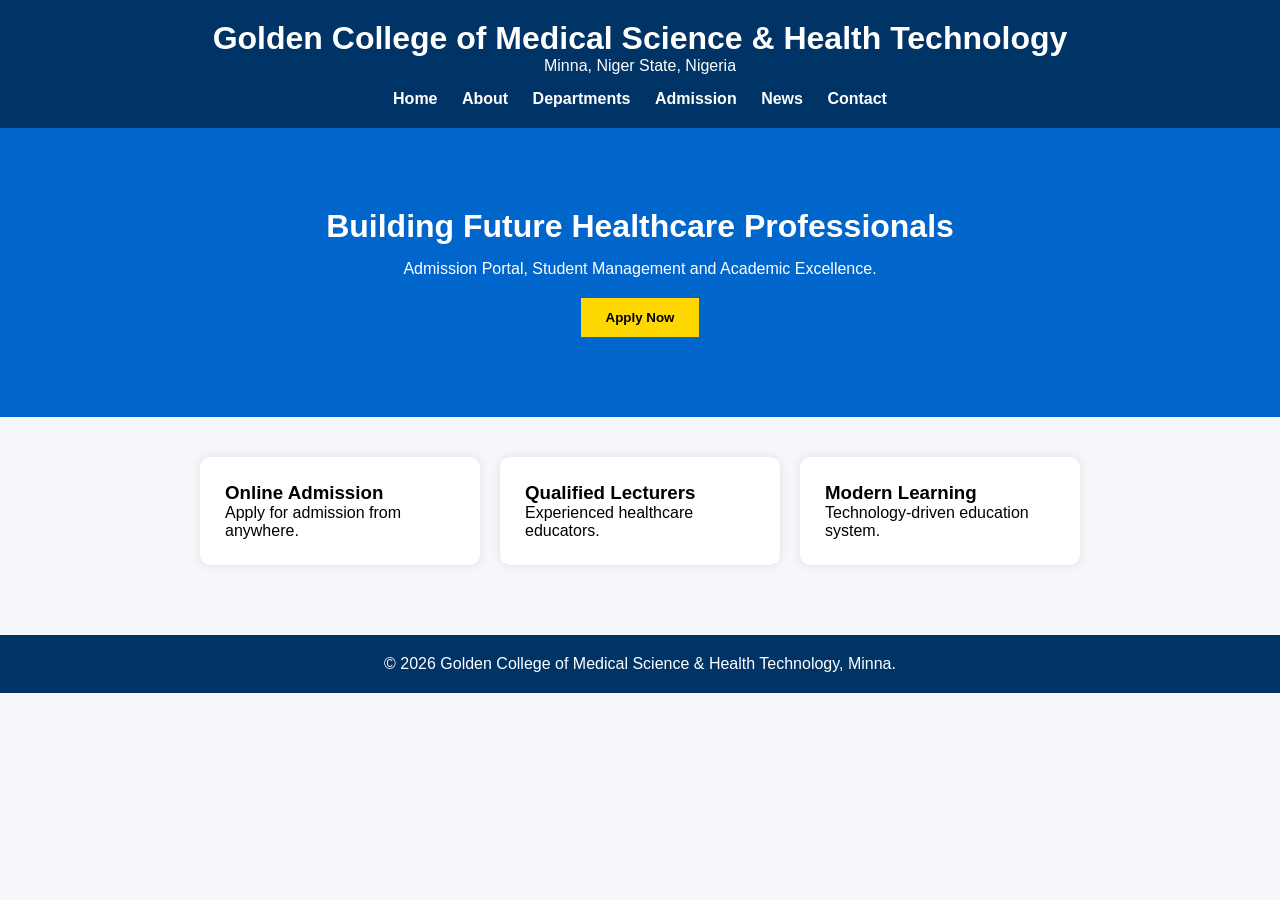
==== index.html @ ab7758e7 "Add files via upload" ====
<!DOCTYPE html>
<html lang="en">
<head>
<meta charset="UTF-8">
<meta name="viewport" content="width=device-width, initial-scale=1.0">
<title>Golden College of Medical Science & Health Technology</title>
<link rel="stylesheet" href="style.css">
</head>

<body>

<header>
<div class="container">
<h1>Golden College of Medical Science & Health Technology</h1>
<p>Minna, Niger State, Nigeria</p>

<nav>
<a href="#">Home</a>
<a href="#">About</a>
<a href="#">Departments</a>
<a href="#">Admission</a>
<a href="#">News</a>
<a href="#">Contact</a>
</nav>
</div>
</header>

<section class="hero">
<div class="container">
<h2>Building Future Healthcare Professionals</h2>
<p>Admission Portal, Student Management and Academic Excellence.</p>

<button>Apply Now</button>
</div>
</section>

<section class="features">

<div class="card">
<h3>Online Admission</h3>
<p>Apply for admission from anywhere.</p>
</div>

<div class="card">
<h3>Qualified Lecturers</h3>
<p>Experienced healthcare educators.</p>
</div>

<div class="card">
<h3>Modern Learning</h3>
<p>Technology-driven education system.</p>
</div>

</section>

<footer>
<p>© 2026 Golden College of Medical Science & Health Technology, Minna.</p>
</footer>

<script src="script.js"></script>

</body>
</html>
---- style.css ----
*{
margin:0;
padding:0;
box-sizing:border-box;
font-family:Arial, sans-serif;
}

body{
background:#f5f7fa;
}

header{
background:#003366;
color:white;
padding:20px;
text-align:center;
}

nav{
margin-top:15px;
}

nav a{
color:white;
text-decoration:none;
margin:0 10px;
font-weight:bold;
}

.hero{
background:#0066cc;
color:white;
text-align:center;
padding:80px 20px;
}

.hero h2{
font-size:32px;
margin-bottom:15px;
}

.hero button{
padding:12px 25px;
border:none;
background:gold;
font-weight:bold;
cursor:pointer;
margin-top:20px;
}

.features{
display:flex;
flex-wrap:wrap;
justify-content:center;
padding:40px 20px;
gap:20px;
}

.card{
background:white;
padding:25px;
width:280px;
border-radius:10px;
box-shadow:0 0 10px rgba(0,0,0,0.1);
}

footer{
background:#003366;
color:white;
text-align:center;
padding:20px;
margin-top:30px;
}
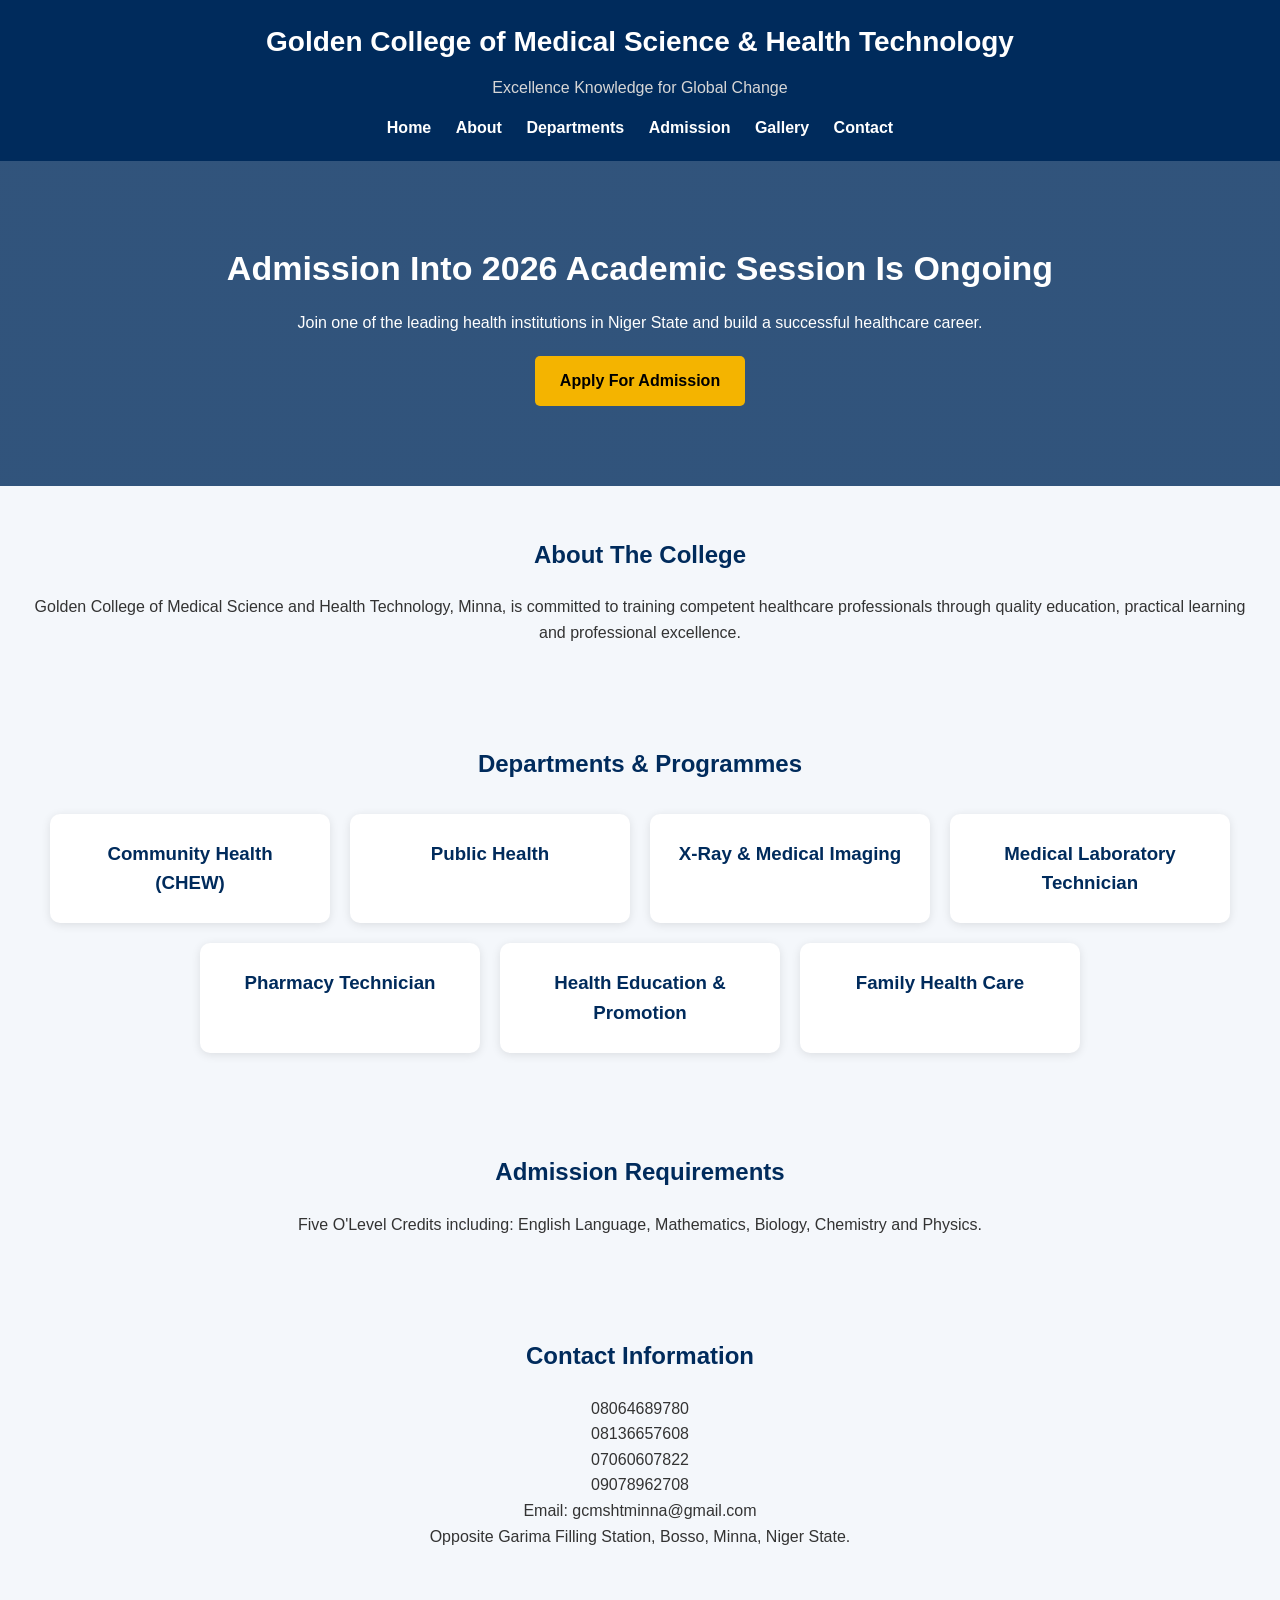
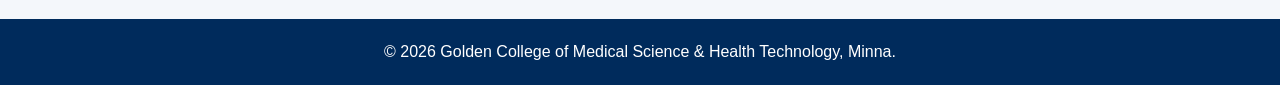
==== commit a3f83cb8: "Add files via upload" ====
--- a/index.html
+++ b/index.html
@@ -10,51 +10,111 @@
 <body>
 
 <header>
-<div class="container">
-<h1>Golden College of Medical Science & Health Technology</h1>
-<p>Minna, Niger State, Nigeria</p>
+    <div class="container">
+        <h1>Golden College of Medical Science & Health Technology</h1>
+        <p>Excellence Knowledge for Global Change</p>
 
-<nav>
-<a href="#">Home</a>
-<a href="#">About</a>
-<a href="#">Departments</a>
-<a href="#">Admission</a>
-<a href="#">News</a>
-<a href="#">Contact</a>
-</nav>
-</div>
+        <nav>
+            <a href="#">Home</a>
+            <a href="#">About</a>
+            <a href="#">Departments</a>
+            <a href="#">Admission</a>
+            <a href="#">Gallery</a>
+            <a href="#">Contact</a>
+        </nav>
+    </div>
 </header>
 
 <section class="hero">
-<div class="container">
-<h2>Building Future Healthcare Professionals</h2>
-<p>Admission Portal, Student Management and Academic Excellence.</p>
+    <div class="hero-content">
+        <h2>Admission Into 2026 Academic Session Is Ongoing</h2>
 
-<button>Apply Now</button>
-</div>
+        <p>
+            Join one of the leading health institutions in Niger State
+            and build a successful healthcare career.
+        </p>
+
+        <a href="#" class="btn">Apply For Admission</a>
+    </div>
 </section>
 
-<section class="features">
+<section class="about">
+    <h2>About The College</h2>
 
-<div class="card">
-<h3>Online Admission</h3>
-<p>Apply for admission from anywhere.</p>
-</div>
+    <p>
+        Golden College of Medical Science and Health Technology, Minna,
+        is committed to training competent healthcare professionals through
+        quality education, practical learning and professional excellence.
+    </p>
+</section>
 
-<div class="card">
-<h3>Qualified Lecturers</h3>
-<p>Experienced healthcare educators.</p>
-</div>
+<section class="departments">
+    <h2>Departments & Programmes</h2>
 
-<div class="card">
-<h3>Modern Learning</h3>
-<p>Technology-driven education system.</p>
-</div>
+    <div class="cards">
 
+        <div class="card">
+            <h3>Community Health (CHEW)</h3>
+        </div>
+
+        <div class="card">
+            <h3>Public Health</h3>
+        </div>
+
+        <div class="card">
+            <h3>X-Ray & Medical Imaging</h3>
+        </div>
+
+        <div class="card">
+            <h3>Medical Laboratory Technician</h3>
+        </div>
+
+        <div class="card">
+            <h3>Pharmacy Technician</h3>
+        </div>
+
+        <div class="card">
+            <h3>Health Education & Promotion</h3>
+        </div>
+
+        <div class="card">
+            <h3>Family Health Care</h3>
+        </div>
+
+    </div>
+</section>
+
+<section class="admission">
+    <h2>Admission Requirements</h2>
+
+    <p>
+        Five O'Level Credits including:
+        English Language, Mathematics,
+        Biology, Chemistry and Physics.
+    </p>
+</section>
+
+<section class="contact">
+    <h2>Contact Information</h2>
+
+    <p>08064689780</p>
+    <p>08136657608</p>
+    <p>07060607822</p>
+    <p>09078962708</p>
+
+    <p>Email: gcmshtminna@gmail.com</p>
+
+    <p>
+        Opposite Garima Filling Station,
+        Bosso, Minna, Niger State.
+    </p>
 </section>
 
 <footer>
-<p>© 2026 Golden College of Medical Science & Health Technology, Minna.</p>
+    <p>
+        © 2026 Golden College of Medical Science &
+        Health Technology, Minna.
+    </p>
 </footer>
 
 <script src="script.js"></script>
--- a/style.css
+++ b/style.css
@@ -6,14 +6,25 @@
 }
 
 body{
-background:#f5f7fa;
+background:#f4f7fb;
+color:#333;
+line-height:1.6;
 }
 
 header{
-background:#003366;
+background:#002b5c;
 color:white;
 padding:20px;
 text-align:center;
+}
+
+header h1{
+font-size:28px;
+margin-bottom:10px;
+}
+
+header p{
+color:#d6d6d6;
 }
 
 nav{
@@ -28,46 +39,94 @@
 }
 
 .hero{
-background:#0066cc;
+background:linear-gradient(rgba(0,43,92,0.8),rgba(0,43,92,0.8));
 color:white;
 text-align:center;
 padding:80px 20px;
 }
 
 .hero h2{
-font-size:32px;
+font-size:34px;
 margin-bottom:15px;
 }
 
-.hero button{
-padding:12px 25px;
-border:none;
-background:gold;
-font-weight:bold;
-cursor:pointer;
-margin-top:20px;
+.hero p{
+max-width:700px;
+margin:auto;
 }
 
-.features{
+.btn{
+display:inline-block;
+background:#f4b400;
+color:black;
+padding:12px 25px;
+margin-top:20px;
+text-decoration:none;
+font-weight:bold;
+border-radius:5px;
+}
+
+.about,
+.departments,
+.admission,
+.contact{
+padding:50px 20px;
+text-align:center;
+}
+
+.about h2,
+.departments h2,
+.admission h2,
+.contact h2{
+margin-bottom:20px;
+color:#002b5c;
+}
+
+.cards{
 display:flex;
 flex-wrap:wrap;
 justify-content:center;
-padding:40px 20px;
 gap:20px;
+margin-top:30px;
 }
 
 .card{
 background:white;
+width:280px;
 padding:25px;
-width:280px;
 border-radius:10px;
-box-shadow:0 0 10px rgba(0,0,0,0.1);
+box-shadow:0 2px 10px rgba(0,0,0,0.1);
+}
+
+.card h3{
+color:#002b5c;
 }
 
 footer{
-background:#003366;
+background:#002b5c;
 color:white;
 text-align:center;
 padding:20px;
-margin-top:30px;
+margin-top:20px;
+}
+
+@media(max-width:768px){
+
+header h1{
+font-size:22px;
+}
+
+.hero h2{
+font-size:26px;
+}
+
+nav a{
+display:block;
+margin:8px 0;
+}
+
+.card{
+width:100%;
+}
+
 }
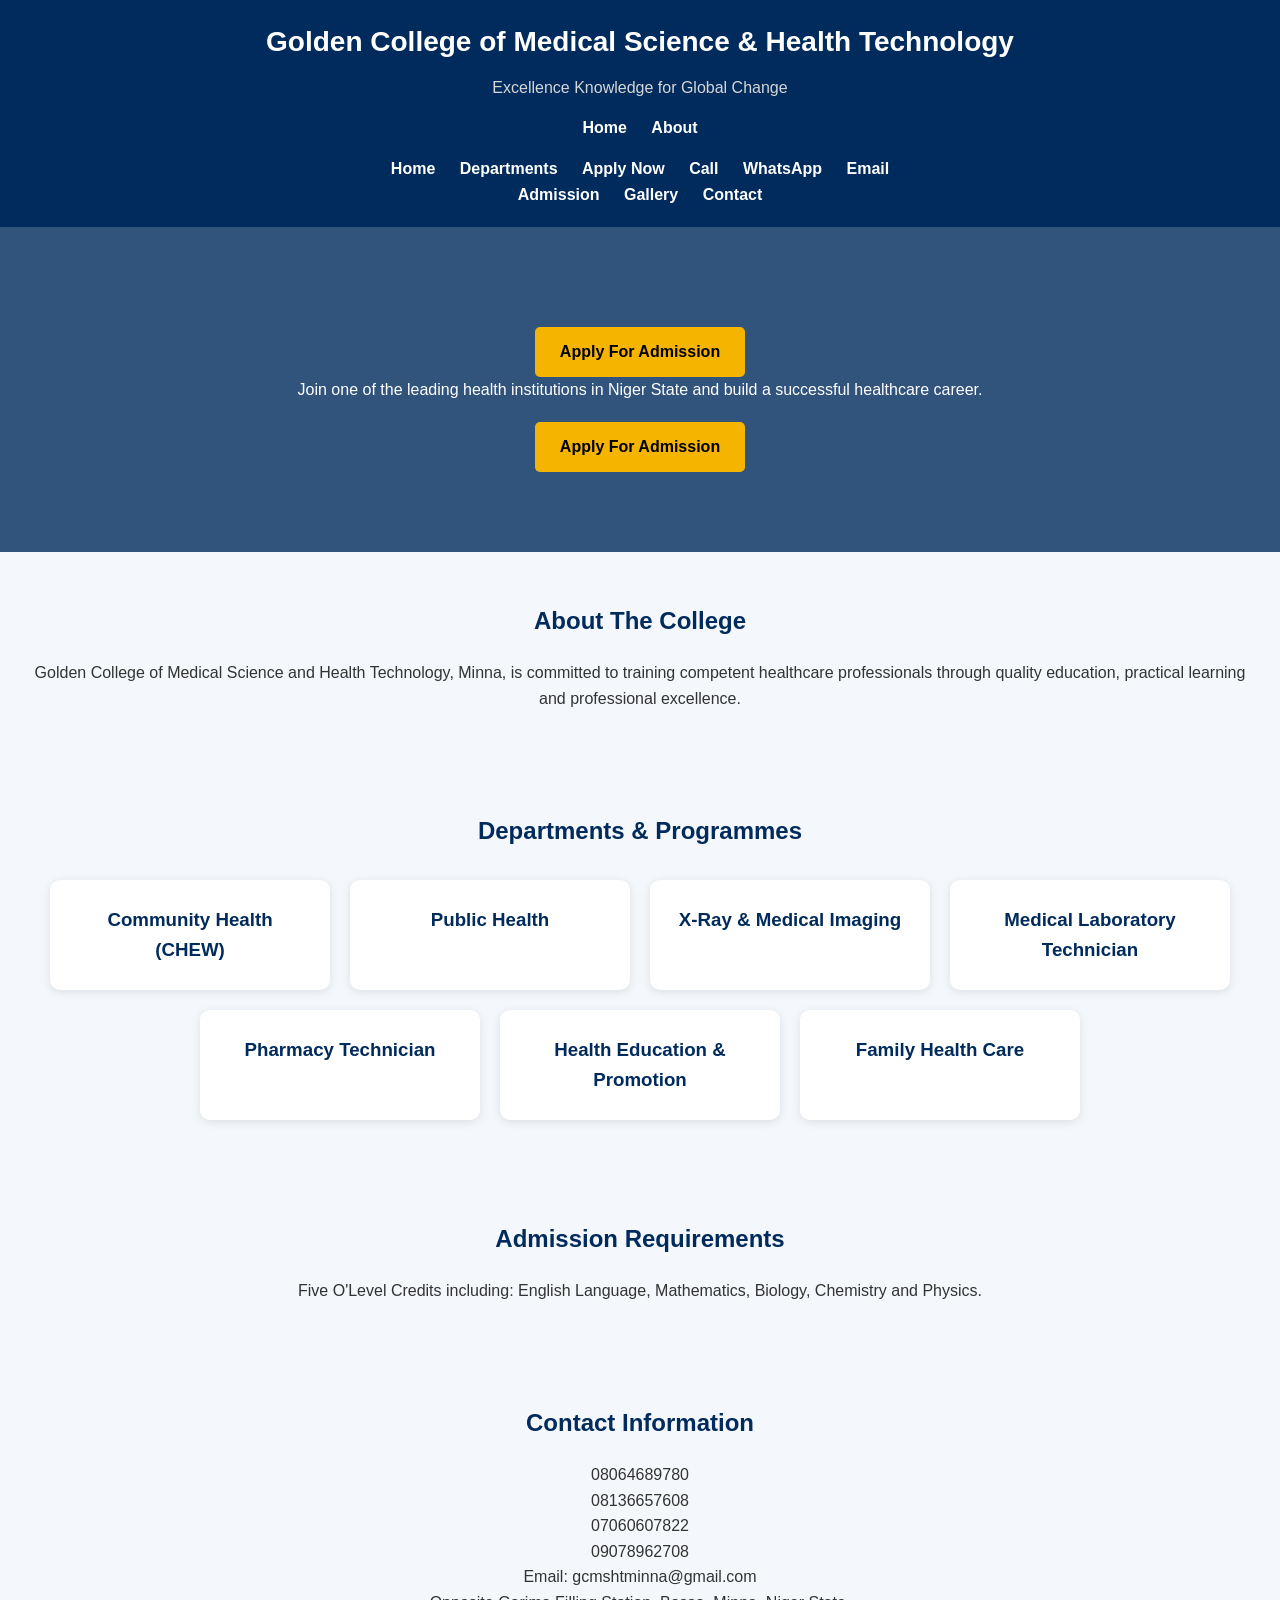
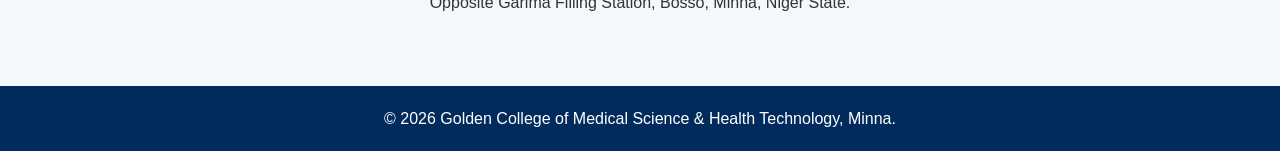
==== commit bc69139b: "Add files via upload" ====
--- a/index.html
+++ b/index.html
@@ -17,7 +17,14 @@
         <nav>
             <a href="#">Home</a>
             <a href="#">About</a>
-            <a href="#">Departments</a>
+            <nav>
+<a href="index.html">Home</a>
+<a href="#departments">Departments</a>
+<a href="apply.html">Apply Now</a>
+<a href="tel:08064689780">Call</a>
+<a href="https://wa.me/2348064689780" target="_blank">WhatsApp</a>
+<a href="mailto:gcmshtminna@gmail.com">Email</a>
+</nav> 
             <a href="#">Admission</a>
             <a href="#">Gallery</a>
             <a href="#">Contact</a>
@@ -27,7 +34,7 @@
 
 <section class="hero">
     <div class="hero-content">
-        <h2>Admission Into 2026 Academic Session Is Ongoing</h2>
+        <a href="apply.html" class="btn">Apply For Admission</a>
 
         <p>
             Join one of the leading health institutions in Niger State
--- a/style.css
+++ b/style.css
@@ -129,4 +129,34 @@
 width:100%;
 }
 
+}
+.form-section{
+padding:40px 20px;
+max-width:600px;
+margin:auto;
+}
+
+form{
+display:flex;
+flex-direction:column;
+gap:10px;
+}
+
+input, select{
+padding:10px;
+border:1px solid #ccc;
+border-radius:5px;
+}
+
+button{
+padding:12px;
+background:#002b5c;
+color:white;
+border:none;
+cursor:pointer;
+margin-top:10px;
+}
+
+button:hover{
+background:#004080;
 }
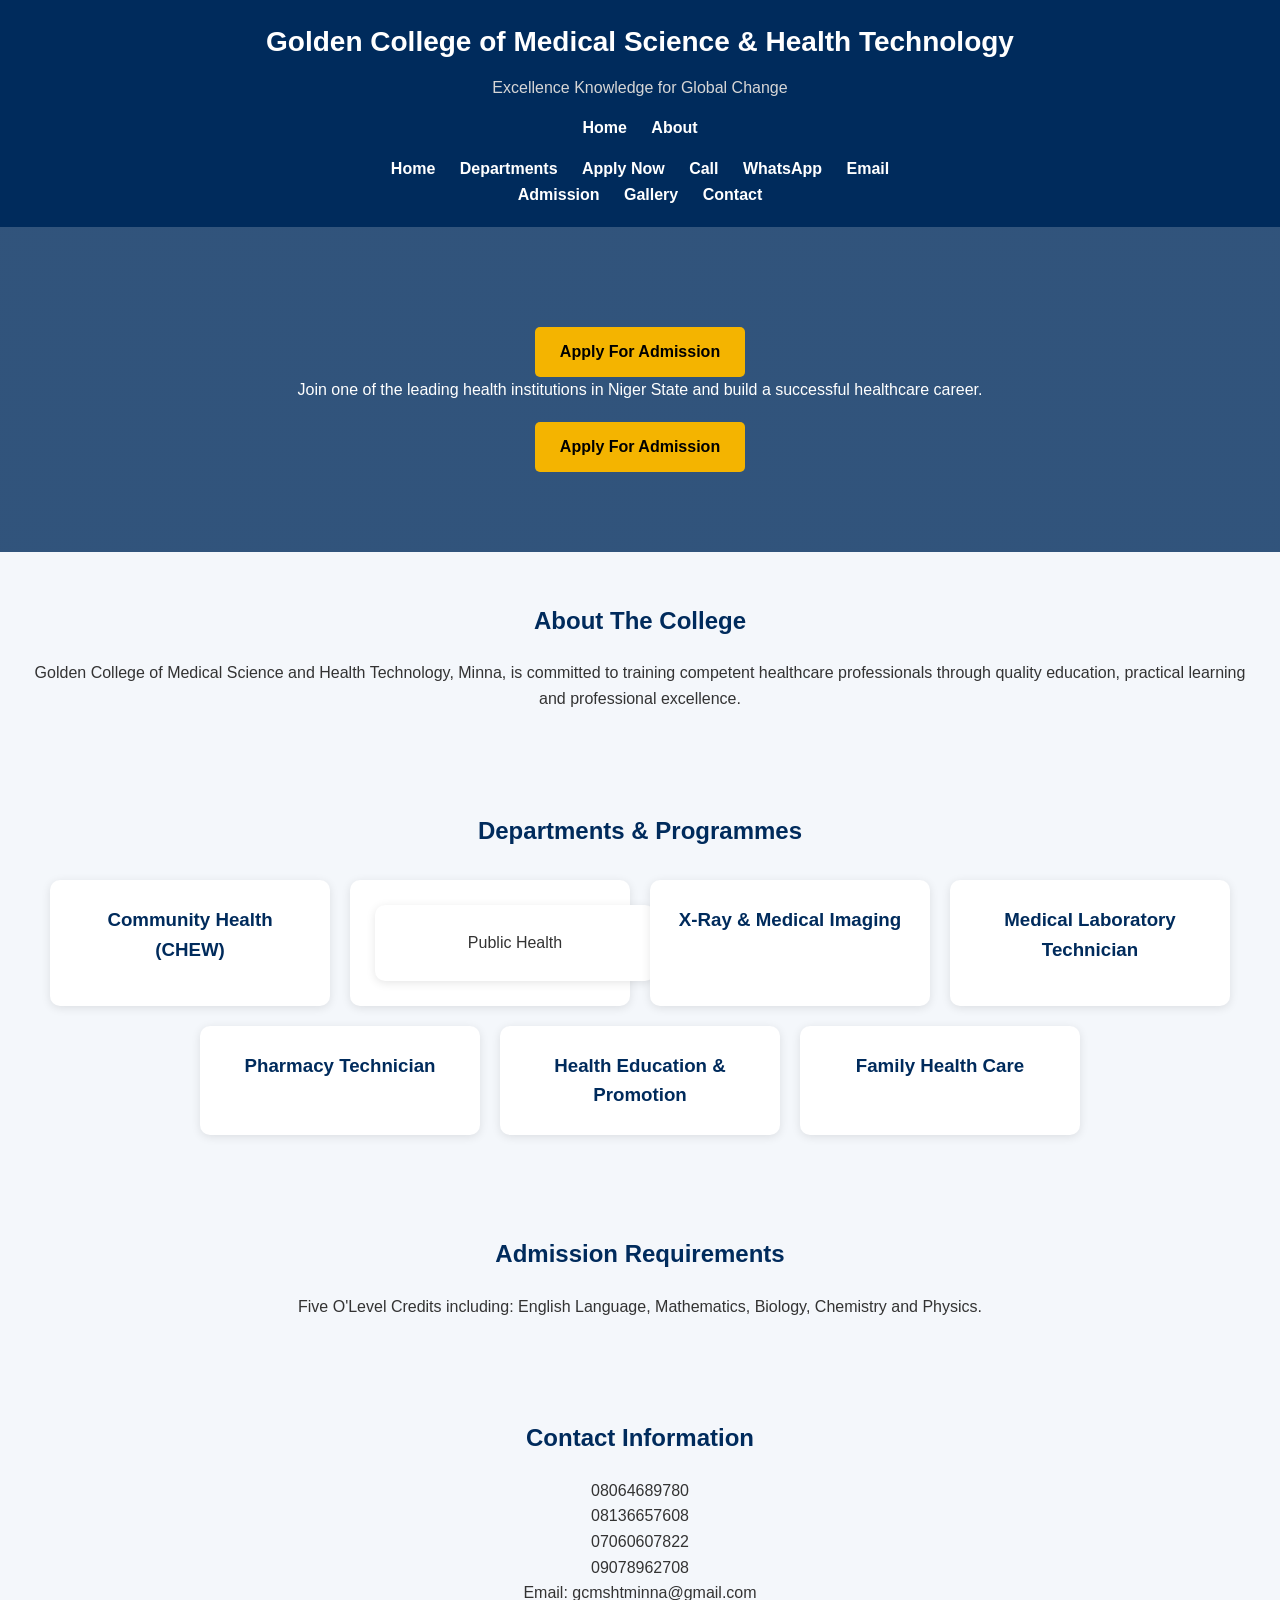
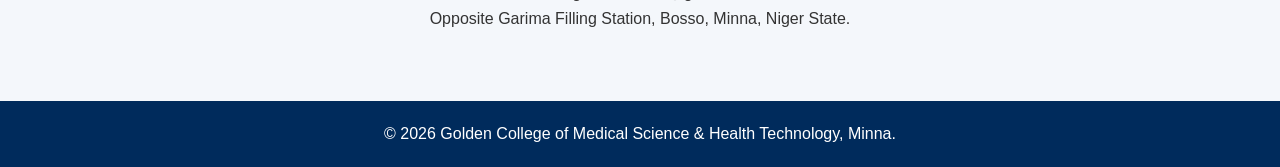
==== commit 65d3fcce: "Add files via upload" ====
--- a/index.html
+++ b/index.html
@@ -65,7 +65,9 @@
         </div>
 
         <div class="card">
-            <h3>Public Health</h3>
+            <div class="card" onclick="window.location.href='public-health.html'">
+Public Health
+</div>
         </div>
 
         <div class="card">
